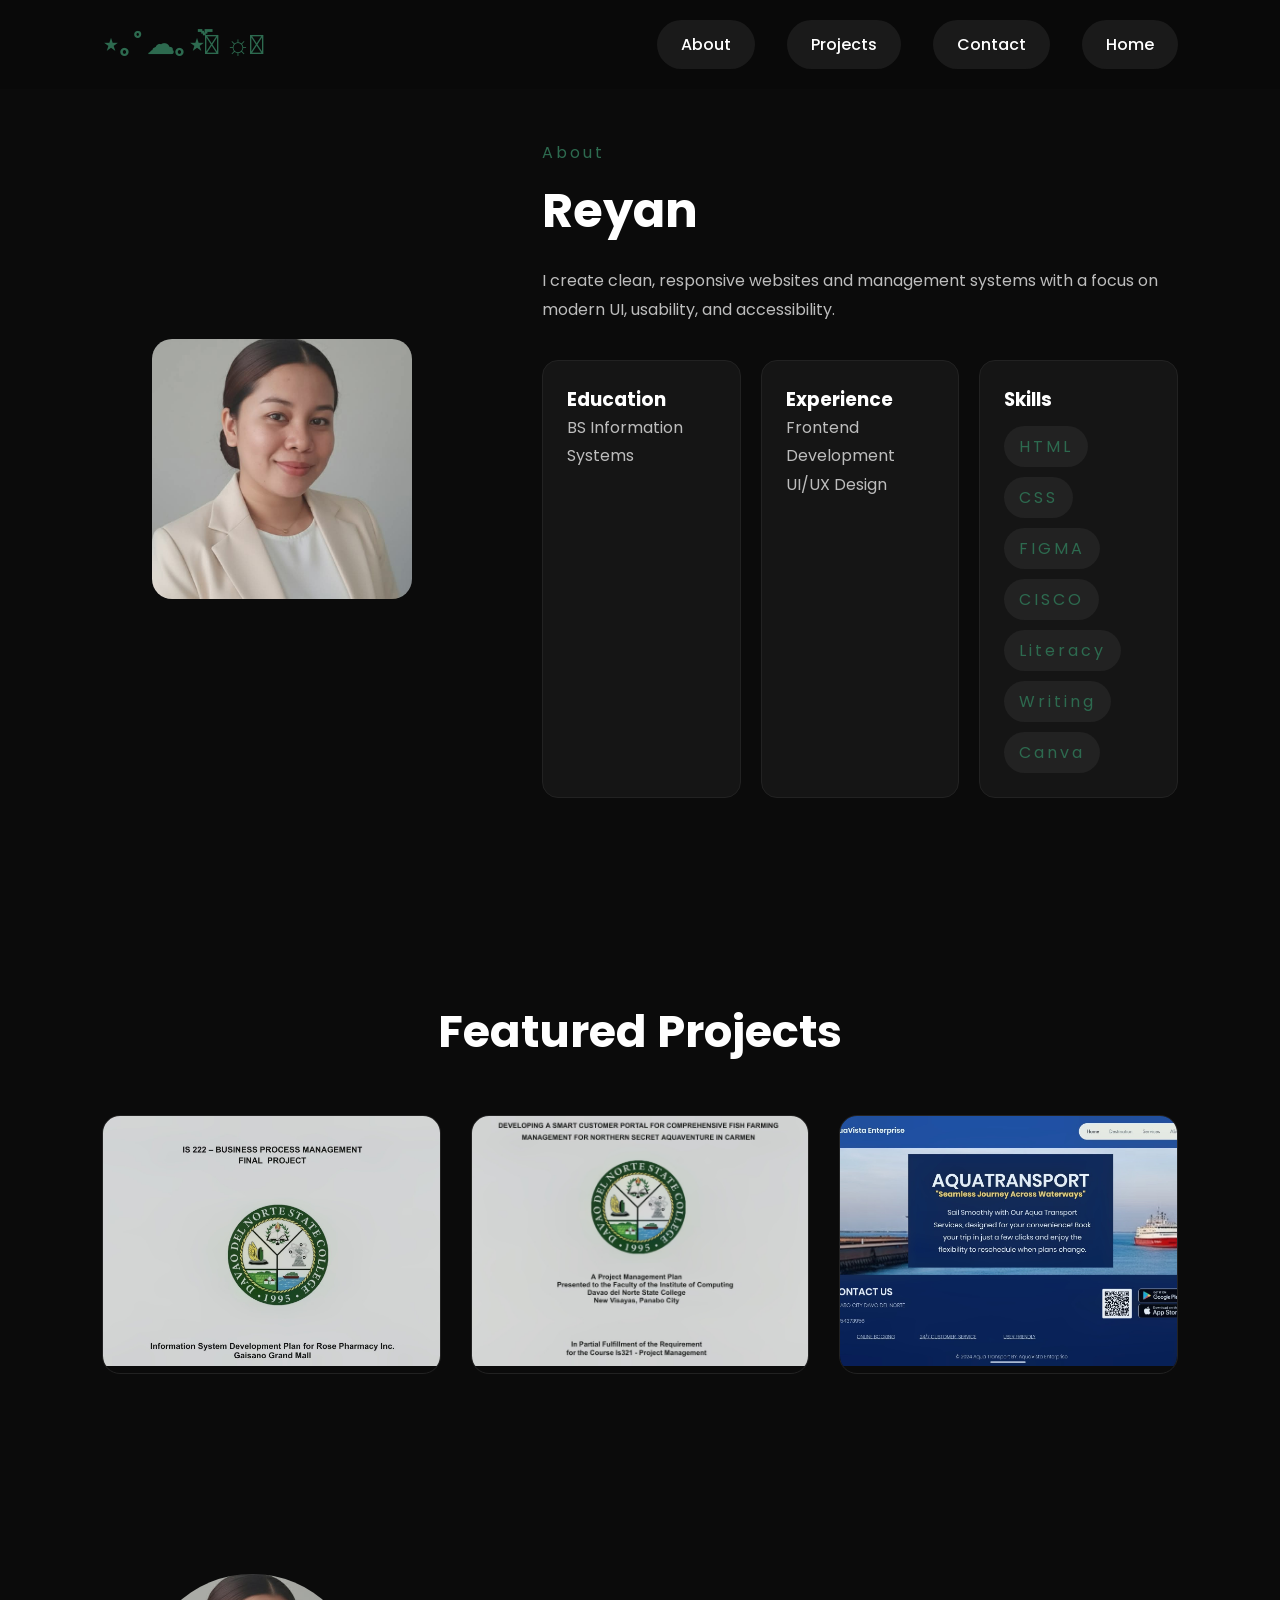
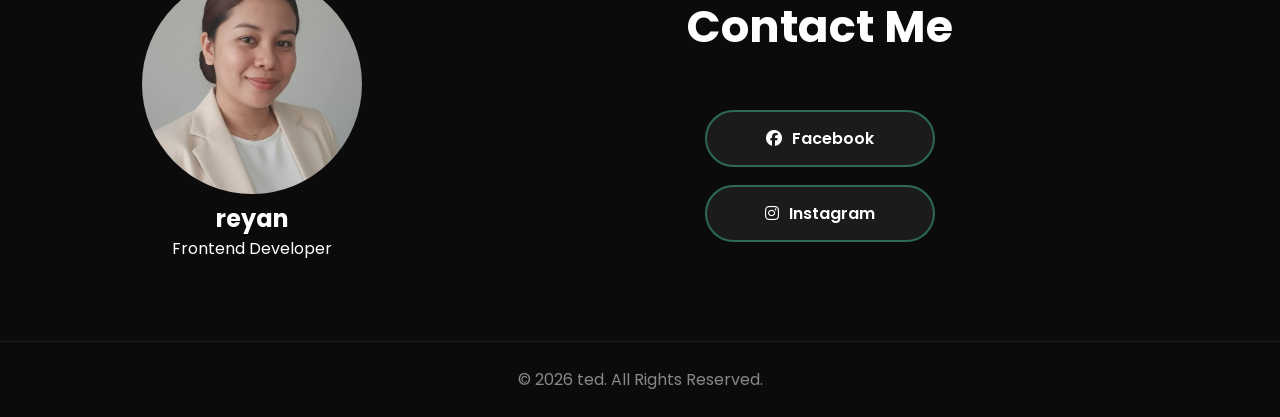
==== new.html @ ebd9c3d3 "Add files via upload" ====
<!DOCTYPE html>
<html lang="en">
<head>
<meta charset="UTF-8">
<meta name="viewport" content="width=device-width, initial-scale=1.0">
<title>☔︎︎</title>
<link rel="preconnect" href="https://fonts.googleapis.com">
<link rel="preconnect" href="https://fonts.gstatic.com" crossorigin>
<link href="https://fonts.googleapis.com/css2?family=Poppins:wght@300;400;600;700&display=swap" rel="stylesheet">
<link rel="stylesheet" href="new.css">
<link rel="stylesheet" href="https://cdnjs.cloudflare.com/ajax/libs/font-awesome/6.7.2/css/all.min.css">
</head>
<body>

<header>
<h2 class="logo">⋆｡ﾟ☁︎｡⋆𓂃 ོ☼𓂃</h2>
<nav>
<a href="#about" class="active">About</a>
<a href="#projects">Projects</a>
<a href="#contact">Contact</a>
<a href="1.html">Home</a>
</nav>
</header>

<section class="about" id="about">
<div class="about-image">
<img src="reyan.jpeg" alt="Profile">
</div>

<div class="about-content">
<span>About</span>
<h1>Reyan</h1>
<p>I create clean, responsive websites and management systems with a focus on modern UI, usability, and accessibility.</p>

<div class="info">
<div class="box">
<h3>Education</h3>
<p>BS Information Systems</p>
</div>

<div class="box">
<h3>Experience</h3>
<p>Frontend Development<br>UI/UX Design</p>
</div>

<div class="box">
<h3>Skills</h3>
<div class="skills">
<span>HTML</span>
<span>CSS</span>
<span>FIGMA</span>
<span>CISCO</span>
<span>Literacy</span>
<span>Writing</span>
<span>Canva</span>
</div>
</div>
</div>
</div>
</section>

<section class="projects" id="projects">
<h1>Featured Projects</h1>

<div class="project-grid">

<div class="project-card">
<img src="Screenshot_20260802-184438 (2).png" alt="">
<div class="overlay">
<h3>Development Plan for Rose Pharmacy Inc.</h3>
<p></p>
</div>
</div>

<div class="project-card">
<img src="Screenshot_20260802-184134 (1).png" alt="">
<div class="overlay">
<h3>Developing A Smart Customer Portal for Comprehensive Fish Farming Management for Northern Secret Aquaventure in Carmen</h3>
<p></p>
</div>
</div>

<div class="project-card">
<img src="Screenshot_20260803-153213~2.png" alt="">
<div class="overlay">
<h3>AquaTransport</h3>
<p></p>
</div>
</div>

</div>
</section>

<section class="contact" id="contact">
<div class="contact-left">
<img src="reyan.jpeg" alt="">
<h2>reyan</h2>
<p>Frontend Developer</p>
</div>

<div class="contact-right">
<h1>Contact Me</h1>
<div class="social-links">
<a href="https://www.facebook.com/share/14kPGPeW35K/?mibextid=wwXIfr" target="_blank"> <i class="fab fa-facebook"></i> Facebook</a>
<a href="https://www.instagram.com/t3ddy06?igsh=NXBob2Q5ZXo0bGY2&utm_source=qr" target="_blank"><i class="fab fa-instagram"></i> Instagram</a>

</div>
</div>
</section>

<footer>
<p>© 2026 ted. All Rights Reserved.</p>
</footer>

</body>
</html>
---- new.css ----
Library
/
style.css


/* ===================================================
   PORTFOLIO STYLE.CSS
   Black + Forest Green Theme
   Responsive (Desktop / Tablet / Mobile)
   =================================================== */
nav{
  display:flex;
  gap:15px;
}

nav a{
  display:inline-block;
  padding:10px 22px;
  background:#1a1a1a;
  border:2px solid transparent;
  border-radius:50px;
  
  color:#ffffff;
  text-decoration: none;
  font-size: 16px;
  font-weight:500;
  transition:all .35s ease;
}
nav a::after{
    display:none;
}

nav a:hover{
    color:#39FF88;
}

nav a:hover::after{
    background:#39FF88;
    color:#000;
    border-color:#39FF88;
    box-shadow:0 0 15px rgba(57,255,136,.5);
    transform:translateY(-2px);
}

.btn{

display:inline-block;

padding:15px 38px;

margin-top:25px;

background:#2D6A4F;

color:white;

border-radius:40px;

text-decoration:none;

font-weight:600;

transition:.35s;

border:2px solid #2D6A4F;

}

.btn:hover{

background:#39FF88;

border-color:#39FF88;

color:#000;

box-shadow:0 0 20px #39FF88;

transform:translateY(-3px);

}

:root{
  --bg:#090909;
  --bg2:#111;
  --card:#151515;
  --green:#2D6A4F;
  --hover:#39FF88;
  --text:#fff;
  --muted:#bdbdbd;
}

*{margin:0;padding:0;box-sizing:border-box;}

html{
  scroll-behavior:smooth;
}
body{
  font-family:Poppins,Arial,sans-serif;
  background:#0b0b0b;
  color:#fff;
  width: 100%; 
  overflow-x:hidden;
}


/* HEADER */
header{
 position:fixed;top:0;left:0;width:100%;
 display:flex;justify-content:space-between;align-items:center;
 padding:20px 8%;
 background:rgba(9,9,9,.90);
 backdrop-filter:blur(10px);
 z-index:1000;
}



.logo{font-size:1.7rem;color:var(--green);font-weight:700}
nav{display:flex;gap:32px}
nav a{position:relative;transition:.3s}
nav a:hover{color:var(--hover)}
nav a::after{
content:"";position:absolute;left:0;bottom:-6px;height:2px;width:0;
background:var(--hover);transition:.3s}
nav a:hover::after{width:100%}

/* ABOUT */
.about{
  padding-top: 140px;
  
display:grid;
grid-template-columns:360px 1fr;
gap:80px;
align-items:center;
}

.about-image{
display:flex;
justify-content:center;
align-items:center;
}

.about-image img{
  width:clamp(180px, 25vw, 260px);
  aspect-ratio:1/1;
  object-fit:cover;
  border-radius:20px;
  bordr:3px solid #2D6A4F;
  transition:.4s ease;
}

section{
  padding:120px 8% 80px;
}

.about-image img:hover{
  transfrom:translateY(-8px);
  border-color:#39FF88;
  box-shadow:0 0 20px rgba(57,255,136,.4);
}
.about-content h1{font-size:3rem;margin:10px 0 20px}
.about-content span{color:var(--green);letter-spacing:3px}
.about-content p{color:var(--muted);line-height:1.8}
.info{
display:grid;
grid-template-columns:repeat(3,1fr);
gap:20px;
margin-top:35px}
.box{
background:var(--card);
padding:24px;border-radius:16px;
border:1px solid #222;
transition:.35s}
.box:hover{
border-color:var(--hover);
transform:translateY(-6px);
box-shadow:0 0 20px rgba(57,255,136,.35)}
.skills{display:flex;flex-wrap:wrap;gap:10px;margin-top:12px}
.skills span{
padding:8px 15px;
background:#222;
border-radius:30px;
transition:.3s}
.skills span:hover{
background:var(--hover);
color:#000}

/* PROJECTS */
.projects h1,
.contact h1{text-align:center;font-size:2.8rem;margin-bottom:50px}
.project-grid{
display:grid;
grid-template-columns:repeat(auto-fit,minmax(320px,1fr));
gap:30px}
.project-card{
position:relative;
overflow:hidden;
border-radius:18px;
border:1px solid #222;
transition:.35s}
.project-card img{
height:250px;
width:100%;
object-fit:cover;
transition:.4s}
.project-card:hover img{transform:scale(1.08)}
.project-card:hover{
border-color:var(--hover);
box-shadow:0 0 25px rgba(57,255,136,.35)}
.overlay{
position:absolute;
left:0;bottom:0;width:100%;
padding:25px;
background:linear-gradient(transparent,#000);
transform:translateY(100%);
transition:.35s}
.project-card:hover .overlay{
transform:translateY(0)}

/* CONTACT */


.contact{
display:grid;
grid-template-columns:300px 1fr;
gap:60px;
align-items:center}
.contact-left{text-align:center}
.contact-left img{
width:220px;height:220px;
margin:auto;
border-radius:50%;
object-fit:cover}

.social-links{
    display:flex;
    flex-direction:column;
    align-items:center;
    gap:18px;
    margin-top:25px;
}

.social-links a{
    display:flex;
    align-items:center;
    justify-content:center;
    gap:10px;

    width:230px;
    padding:14px 20px;

    background:#1b1b1b;
    border:2px solid #2D6A4F;
    border-radius:50px;

    color:#fff;
    text-decoration:none;
    font-weight:600;

    transition:.3s ease;
}

.social-links a:visited{
    color:#fff;
}

.social-links a:hover{
    background:#39FF88;
    color:#000;
    border-color:#39FF88;
    box-shadow:0 0 20px #39FF88;
    transform:translateY(-3px);
}

.social-links a:active{
    color:#000;
}
/* FOOTER */
footer{
padding:25px;
text-align:center;
color:#888;
border-top:1px solid #1d1d1d}

/* RESPONSIVE */
@media(max-width:992px){
.about{grid-template-columns:1fr;text-align:center}
.about-image{max-width:320px;margin:auto}
.info{grid-template-columns:1fr}
.contact{grid-template-columns:1fr;text-align:center}
nav{gap:18px}
}

@media(max-width:768px){
header{padding:18px 6%;flex-direction:column;gap:15px}
nav{flex-wrap:wrap;justify-content:center}
section{padding:80px 6%}
.about-content h1,.projects h1,.contact h1{font-size:2.2rem}
}

@media(max-width:480px){
.logo{font-size:1.3rem}
nav a{font-size:.95rem}
.project-grid{grid-template-columns:1fr}
.about-content h1{font-size:1.8rem}
}
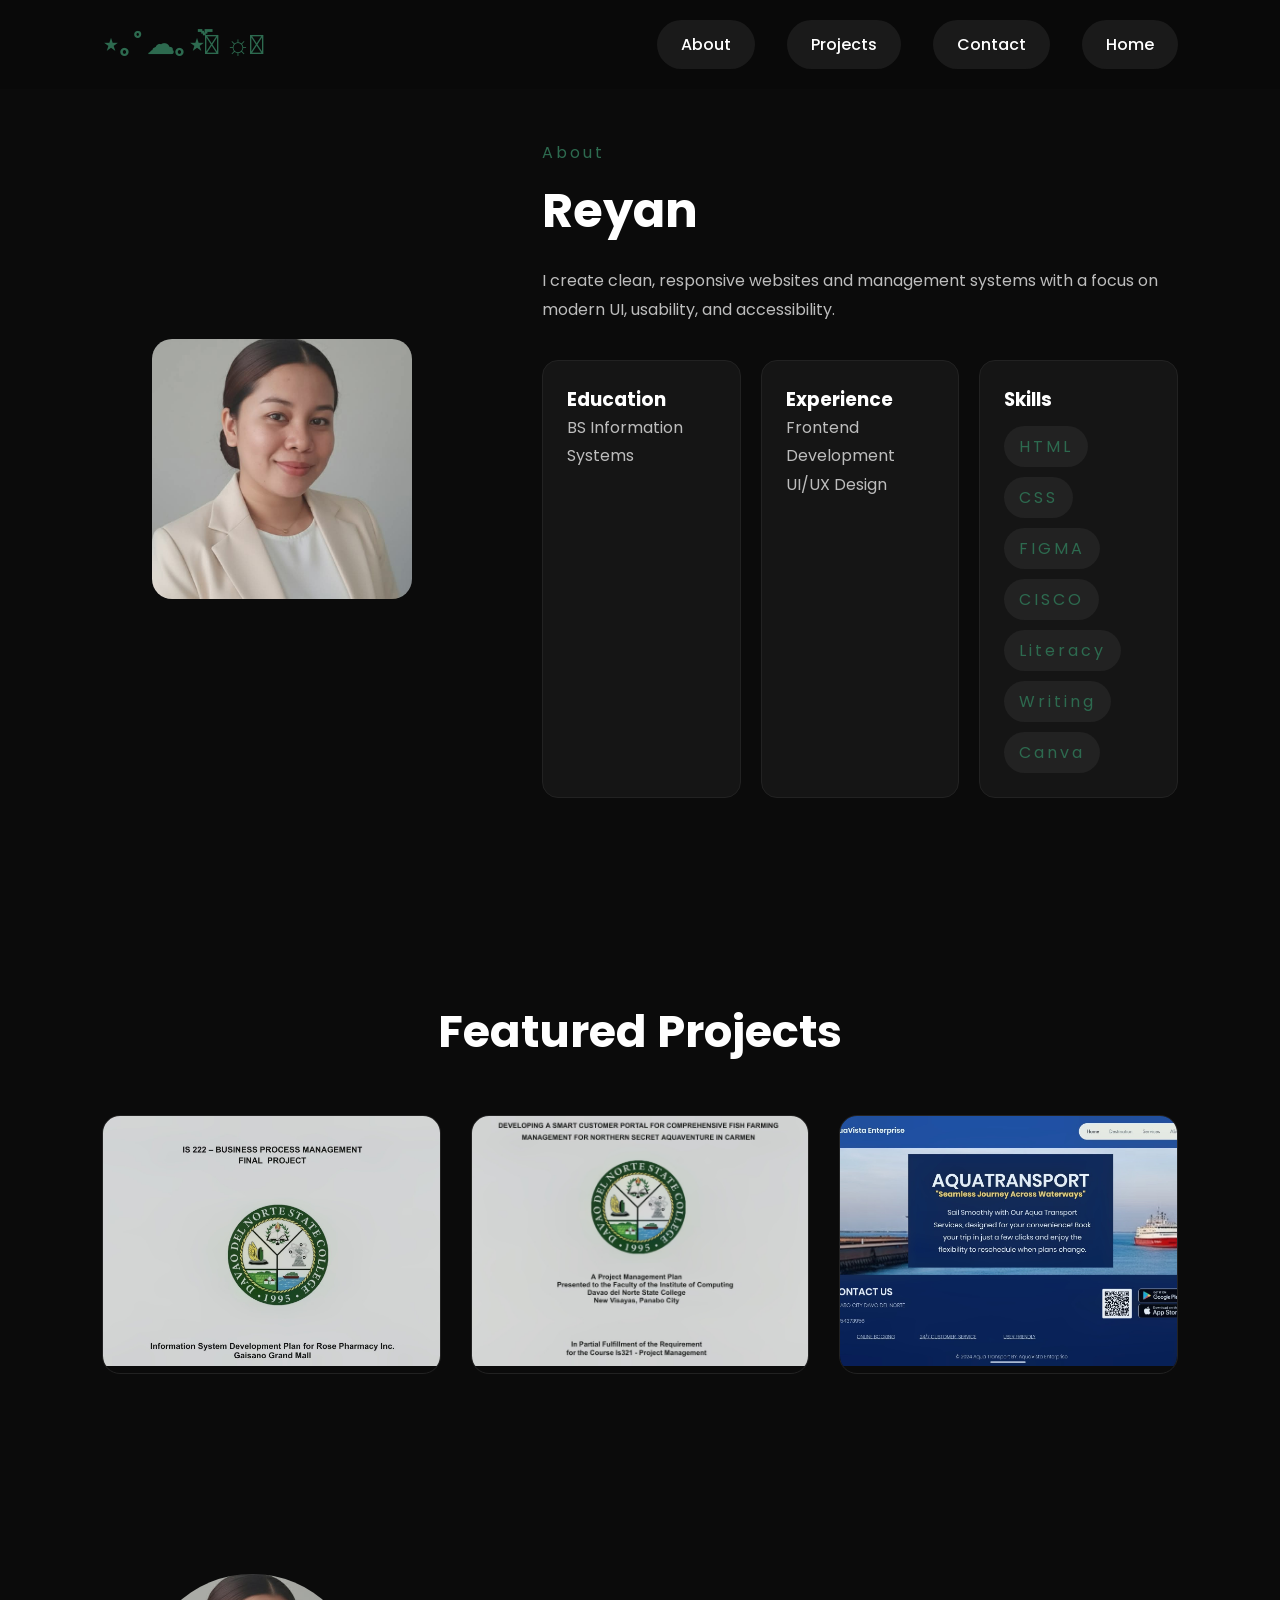
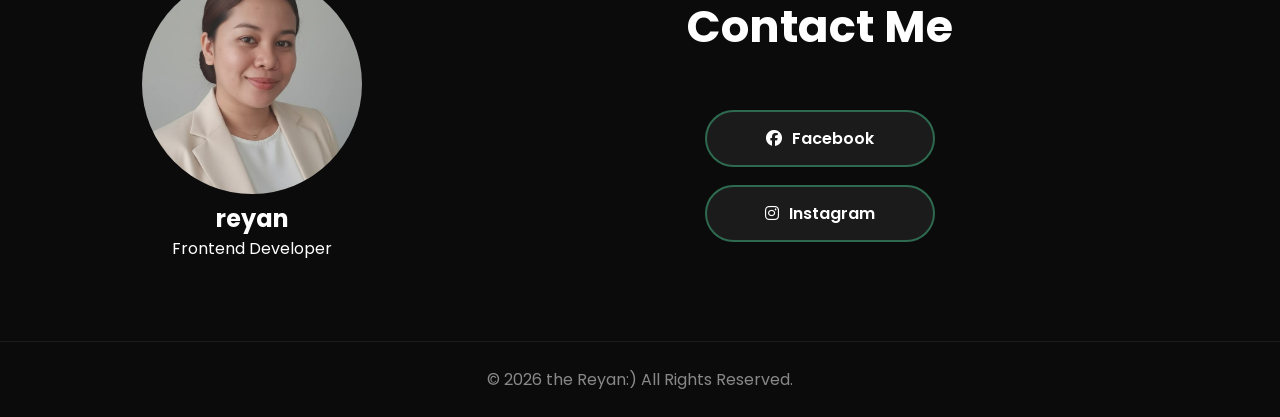
==== commit 0f2d034f: "Update new.html" ====
--- a/new.html
+++ b/new.html
@@ -18,7 +18,7 @@
 <a href="#about" class="active">About</a>
 <a href="#projects">Projects</a>
 <a href="#contact">Contact</a>
-<a href="1.html">Home</a>
+<a href="index.html">Home</a>
 </nav>
 </header>
 
@@ -109,8 +109,8 @@
 </section>
 
 <footer>
-<p>© 2026 ted. All Rights Reserved.</p>
+<p>© 2026 the Reyan:) All Rights Reserved.</p>
 </footer>
 
 </body>
-</html>+</html>
